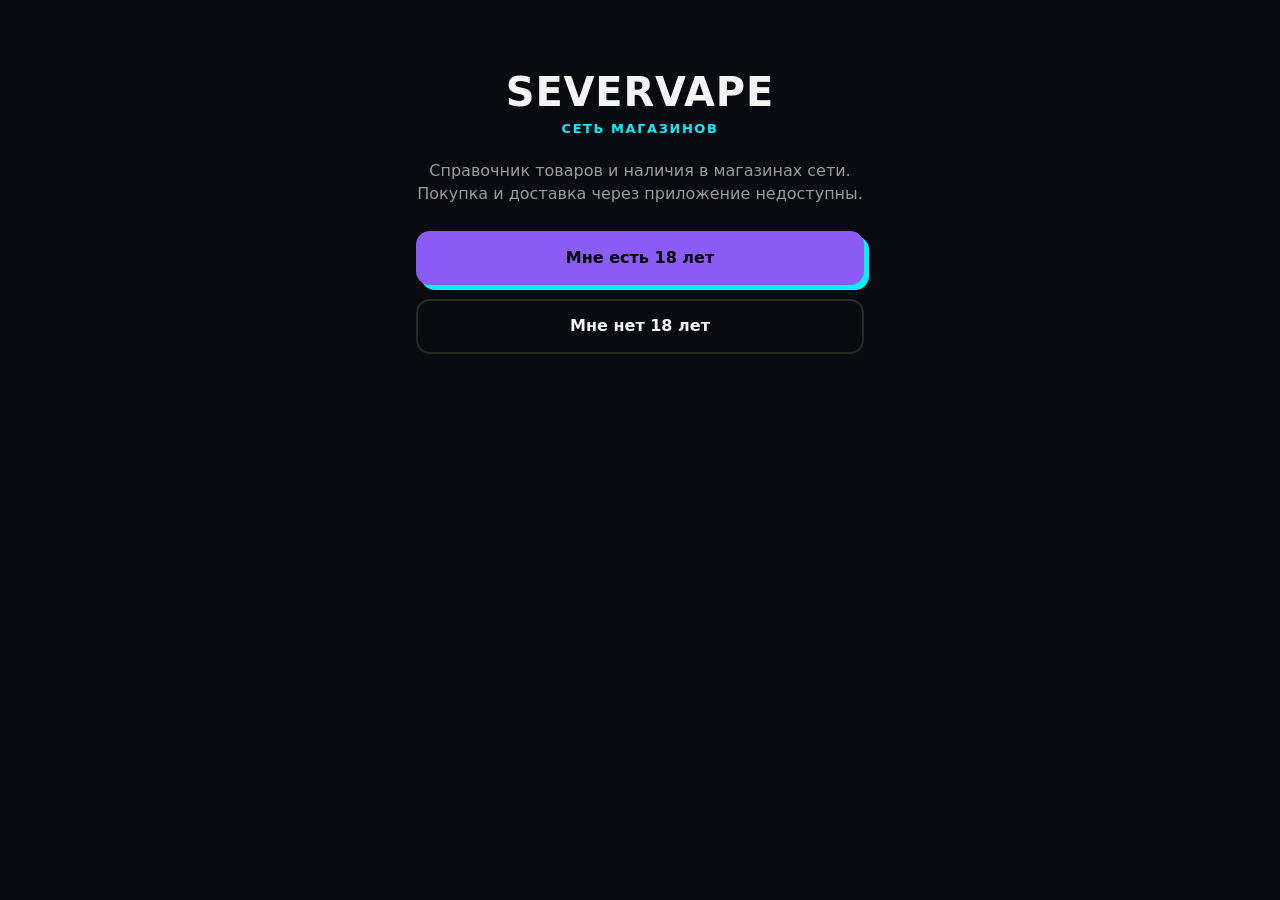
==== index.html @ 50a64108 "Show negative inventory as unavailable in the customer catalog" ====
<!DOCTYPE html>
<html lang="ru">
<head>
<meta charset="utf-8">
<meta name="viewport" content="width=device-width, initial-scale=1, viewport-fit=cover">
<title>SEVERVAPE — каталог</title>
<script src="https://telegram.org/js/telegram-web-app.js"></script>
<style>
:root{--bg:#0a0b10;--card:#141414;--line:#2a2a2a;--tx:#f4f4f4;--mut:#9a9a9a;--ac:#8a5cf5;--ac-tx:#000;--sh:#00f0ff;--ok:#4cc26a;--warn:#e8a23a;--no:#777;box-sizing:border-box;padding-top:env(safe-area-inset-top,0px);padding-bottom:env(safe-area-inset-bottom,0px)}
html{scroll-padding-top:env(safe-area-inset-top,0px)}
*{box-sizing:border-box}
body{margin:0;background:var(--bg);color:var(--tx);font:400 16px/1.4 system-ui,-apple-system,"Segoe UI",Roboto,sans-serif;min-height:100vh}
#app{max-width:480px;margin:0 auto;padding:16px 16px 96px}
h2{font:800 26px/1.15 Impact,"Arial Black",system-ui,sans-serif;margin:20px 0 14px;letter-spacing:.01em}
button{font:inherit;color:inherit;cursor:pointer}
button:focus-visible,input:focus-visible{outline:3px solid var(--sh);outline-offset:2px}
.top{display:flex;align-items:center;gap:10px;min-height:44px}
.back{background:none;border:0;color:var(--tx);font-size:30px;padding:0 8px 0 0;line-height:1}
.badge{margin-left:auto;font-size:13px;color:var(--mut)}
.btn{display:block;width:100%;background:var(--ac);color:var(--ac-tx);border:2px solid var(--ac);border-radius:14px;padding:14px;font-weight:700;box-shadow:5px 5px 0 var(--sh)}
.btn.ghost{background:transparent;color:var(--tx);box-shadow:none;border-color:var(--line);margin-top:14px}
.gate{padding-top:6vh;text-align:center}
.gate h1{font:800 40px/1.1 Impact,"Arial Black",system-ui,sans-serif;margin:0 0 6px;letter-spacing:.02em}
.gate .sub{color:var(--sh);font-weight:700;margin:0 0 22px;letter-spacing:.12em;font-size:13px}
.gate p{color:var(--mut);margin:0 0 26px}
.card{background:var(--card);border:1px solid var(--line);border-radius:14px;padding:14px;margin-bottom:12px;width:100%;text-align:left;display:block}
.store b{display:block;font-size:17px}
.store small{color:var(--mut)}
.cats{display:grid;grid-template-columns:1fr 1fr;gap:12px}
.cat{background:var(--card);border:2px solid var(--line);border-radius:14px;padding:16px 14px;font:700 15px/1.2 system-ui,sans-serif;text-align:left;min-height:96px;display:flex;flex-direction:column;justify-content:space-between}
.cat span{font:400 13px system-ui,sans-serif;color:var(--mut)}
.cat:active{border-color:var(--sh)}
input[type=search]{width:100%;background:var(--card);color:var(--tx);border:2px solid var(--ac);border-radius:14px;padding:13px 14px;font:inherit;box-shadow:5px 5px 0 var(--sh);margin:6px 0 16px}
.prod{display:flex;gap:12px}
.pic{flex:0 0 72px;height:72px;border-radius:10px;display:grid;place-items:center;font:800 11px/1.1 Impact,"Arial Black",sans-serif;color:#000;text-align:center;padding:4px;overflow:hidden}
.prod h3{margin:0 0 3px;font-size:16px;line-height:1.25}
.meta{color:var(--mut);font-size:14px}
.price{font:800 18px Impact,"Arial Black",sans-serif;margin-top:6px}
.tag{font:600 11px system-ui,sans-serif;color:var(--mut);border:1px solid var(--line);border-radius:99px;padding:1px 8px;margin-left:8px;vertical-align:middle}
.av{margin-top:6px;font-size:14px;font-weight:600}
.av.ok{color:var(--ok)}.av.no{color:var(--no)}.av.unknown{color:var(--warn)}
.detail{margin-top:8px;border-top:1px solid var(--line);padding-top:6px}
.fl{display:flex;justify-content:space-between;align-items:flex-start;gap:10px;padding:9px 0;border-bottom:1px dashed var(--line);font-size:15px}
.fl .right{text-align:right;flex:0 0 auto;max-width:47%}
.fl .right .price{font:700 14px system-ui,sans-serif}
.sheet{position:fixed;left:0;right:0;bottom:0;background:var(--card);border-top:1px solid var(--line);padding:10px 16px calc(10px + env(safe-area-inset-bottom,0px));display:flex;justify-content:center;gap:8px}
.sheet button{flex:1;max-width:220px;background:none;border:0;padding:8px;color:var(--mut);font-size:14px}
.sheet button.on{color:var(--tx);font-weight:700}
.err{color:var(--warn)}
.demo{font-size:12px;color:var(--mut);text-align:center;margin-top:24px}
.empty{color:var(--mut);text-align:center;padding:40px 0}
.preview-banner{border:1px solid var(--warn);border-radius:10px;background:#302515;color:#ffcf89;padding:10px 12px;font-size:13px;text-align:center;margin-bottom:12px}
.store-picker{display:flex;align-items:center;justify-content:space-between;gap:12px;border:1px solid var(--line);background:var(--card);border-radius:13px;padding:10px 12px;margin:6px 0 18px}.store-picker span{min-width:0}.store-picker b{display:block;font-size:15px}.store-picker small{display:block;font-size:12px;color:var(--mut)}.store-picker button{flex:0 0 auto;border:1px solid var(--ac);border-radius:9px;background:transparent;color:var(--sh);padding:8px 9px;font-size:12px;font-weight:650}.global-store{border-color:var(--ac)}
</style>
<style>.av.no::before{content:"● ";color:#e34855}.av.unknown::before{content:"● ";color:#9299a6}</style>
</head>
<body>
<div id="app"></div>

<script>
// Тестовая версия интерфейса каталога №89. Не публиковать без полной проверки.
const tg = window.Telegram && window.Telegram.WebApp;
try { if (tg) { tg.ready(); tg.expand(); tg.setHeaderColor('#0a0b10'); tg.setBackgroundColor('#0a0b10'); } } catch(e) {}
const LS = {get(k){try{return localStorage.getItem(k)}catch(e){return null}},set(k,v){try{localStorage.setItem(k,v)}catch(e){}}};
const esc = s => String(s == null ? '' : s).replace(/[&<>"']/g,c=>({'&':'&amp;','<':'&lt;','>':'&gt;','"':'&quot;',"'":'&#39;'}[c]));
const $ = id => document.getElementById(id);
const validStatus = new Set(['available','zero','missing','negative']);
const validPrice = x => Number.isFinite(Number(x)) && x !== null && String(x).trim()!=='' && Number(x)>0;
let D = {stores:[],categories:[],updated:'',addr:{},previewOnly:false};
let S = {step:LS.get('age18')==='1'?'cats':'gate',tab:'catalog',store:null,cat:null,q:'',open:null,status:'loading'};
const BACK={list:'cats'};
function normalize(d){
  if(!d || !Array.isArray(d.stores)||!Array.isArray(d.categories)) throw Error('Некорректный каталог');
  const stores=d.stores.map(s=>typeof s==='string'?{name:s}:{name:String(s.name||''),hours:s.hours});
  const categories=d.categories.filter(c=>!['Табачные изделия','Системы нагревания табака'].includes(c.name)).map(c=>({name:String(c.name||''),items:(c.items||[]).map(it=>({
    name:String(it.name||''),meta:it.meta||'',price:validPrice(it.price)?Number(it.price):null,
    minKnownPrice:validPrice(it.minKnownPrice)?Number(it.minKnownPrice):null,
    maxKnownPrice:validPrice(it.maxKnownPrice)?Number(it.maxKnownPrice):null,
    color:it.color||'#9fd8ff',
    flavors:(it.flavors||[]).map(f=>({
      id:f.id==null?null:String(f.id),name:String(f.name||''),price:validPrice(f.price)?Number(f.price):null,
      storePrices:f.storePrices||{},priceStatus:f.priceStatus||null,stores:Array.isArray(f.stores)?f.stores:[],
      stockStatus:stores.map((_,i)=>{
        const raw=Array.isArray(f.stockStatus)?f.stockStatus[i]:null;
        if(validStatus.has(raw))return raw;
        // В старой схеме отсутствие магазина в stores НЕ доказывает нулевой остаток.
        return (Array.isArray(f.stores)&&f.stores.includes(i))?'available':'missing';
      })
    }))
  }))}));
  return {stores,categories,updated:d.updated||'',addr:d.addr||{},lastPartialReview:d.lastPartialReview,stockReportDate:d.stockReportDate || null};
}
function load(){
  S.status='loading';render();
  const dataPromise=fetch('data.json',{cache:'no-store'}).then(r=>{if(!r.ok)throw Error('HTTP '+r.status);return r.json()});
  dataPromise.then(data=>{D=normalize(data);S.store=null;if(S.step==='stores')S.step='cats';S.status='ok';render();})
    .catch(e=>{console.error('Ошибка загрузки данных:',e);S.status='error';render()});
}
function go(step){S.step=step;S.tab=step==='stores'?'stores':'catalog';S.open=null;if(step==='cats')S.q='';render();window.scrollTo(0,0)}
function pickStore(i){S.store=i;S.tab='catalog';go('cats')}
function pickCat(i){
  S.cat=i; S.q=''; S.deviceBrand=null;
  const devices=D.categories[i].name==='Системы и устройства';
  BACK.list=devices?'deviceBrands':'cats';
  go(devices?'deviceBrands':'list');
}
BACK.deviceBrands='cats';
function deviceBrands(){return [...new Set(D.categories[S.cat].items.map(p=>p.name.split(' — ')[0]))]}
function openDeviceBrand(i){S.deviceBrand=i==null?null:deviceBrands()[i];S.q='';go('list')}
function toggleItem(i){S.open=S.open===i?null:i;renderList()}
function adult(){LS.set('age18','1');go('cats')}
try{if(tg&&tg.BackButton)tg.BackButton.onClick(()=>{if(BACK[S.step])go(BACK[S.step])})}catch(e){}
function syncBack(){try{if(tg&&tg.BackButton){if(BACK[S.step]&&S.status==='ok')tg.BackButton.show();else tg.BackButton.hide()}}catch(e){}}
function bar(back,title){return `<div class="top">${back?`<button class="back" aria-label="Назад" onclick="go('${back}')">←</button>`:''}<h2>${esc(title)}</h2></div>`}
function nav(){return `<nav class="sheet"><button class="${S.tab==='catalog'?'on':''}" onclick="go('cats')">Каталог</button><button class="${S.tab==='stores'?'on':''}" onclick="go('stores')">Магазины</button></nav>`}
function fmtDate(iso){try{return new Date(iso).toLocaleString('ru-RU',{timeZone:'Europe/Moscow',day:'2-digit',month:'2-digit',hour:'2-digit',minute:'2-digit'})+' (МСК)'}catch(e){return iso}}

function stockDetails(f){
  const elsewhere=D.stores.filter((_,i)=>i!==S.store && getStatus(f,i)==='available');
  if(elsewhere.length)return 'В наличии: '+elsewhere.map(s=>s.name).join(', ');
  if(f.stockStatus.some((s,i)=>i!==S.store && s==='missing'))return 'По части магазинов остаток не подтверждён';
  return S.store===null?'Нет в наличии в сети':'В остальных магазинах нет в наличии';
}
function foot(){
  const date=D.stockReportDate ? 'Остатки на вечер '+D.stockReportDate.split('-').reverse().join('.') : 'Данные на '+fmtDate(D.updated);
  return D.updated ? '<p class="demo">'+esc(date)+(D.lastPartialReview?' · Частичная сверка '+esc(fmtDate(D.lastPartialReview)):'')+'</p>' : '';
}
function getStatus(f,si){
  const stocks=f.stockStatus;
  const available=si==null ? stocks.includes('available') : stocks[si]==='available';
  if(available)return 'available';
  const scope=si==null?stocks:[stocks[si]];
  return scope.every(s=>s==='zero'||s==='negative')?'zero':'missing';
}
function statusRank(s){return s==='available'?0:s==='zero'?1:2}
function clearStore(){S.store=null;S.open=null;S.cat=null;S.partsBrand=null;S.partsModel=null;go('cats')}
function storeContext(){
  const general=S.store==null;
  return '<div class="store-picker"><span><b>'+(general?'Все магазины':esc(D.stores[S.store]?.name||'Магазин'))+'</b><small>'+(general?'Общий каталог сети':'Остатки выбранного магазина')+'</small></span><button type="button" onclick="'+(general?'go(\'stores\')':'clearStore()')+'">'+(general?'Выбрать магазин':'Общий каталог')+'</button></div>';
}
function avail(s){return s==='available'?['Есть в наличии','ok']:s==='zero'?['Нет в наличии','no']:['Остаток не подтверждён','meta']}
function money(x){return Number(x).toLocaleString('ru-RU')+' ₽'}
function pricesFor(f){
  const local=f.storePrices[S.store];
  if(S.store!==null && validPrice(local?.price))return [Number(local.price)];
  const values=S.store===null?Object.values(f.storePrices).map(x=>x.price):[];
  return [...values,f.price].filter(validPrice).map(Number);
}
function priceRange(values){
  if(!values.length)return 'Цена уточняется';
  const lo=Math.min(...values),hi=Math.max(...values);
  return lo===hi?money(lo):'от '+money(lo)+' до '+money(hi);
}
function itemPrice(p){return priceRange(p.flavors.flatMap(pricesFor))}
function render(){
  let h='';
  if(S.step==='gate'){
    h=`<div class="gate"><h1>SEVERVAPE</h1><div class="sub">СЕТЬ МАГАЗИНОВ</div><p>Справочник товаров и наличия в магазинах сети. Покупка и доставка через приложение недоступны.</p><button class="btn" onclick="adult()">Мне есть 18 лет</button><button class="btn ghost" onclick="alert('Доступ закрыт')">Мне нет 18 лет</button></div>`;
    $('app').innerHTML=h;syncBack();return;
  }
  if(S.status==='loading'){$('app').innerHTML='<div class="empty">Загрузка каталога…</div>';syncBack();return}
  if(S.status==='error'){$('app').innerHTML='<div class="empty err">Не удалось загрузить данные.</div><button class="btn" onclick="load()">Повторить</button>';syncBack();return}
  if(S.step==='list'&&!D.categories[S.cat])S.step='cats';
  if(S.step==='stores'){
    h=bar('cats','Магазины')+'<button class="card store global-store" onclick="clearStore()"><b>Все магазины</b><small>Показать общий каталог сети</small></button>'+(D.stores.length?D.stores.map((s,i)=>{
      const sub=[s.hours,D.addr[s.name]].filter(Boolean).join(' · ');
      return `<button class="card store" onclick="pickStore(${i})"><b>${esc(s.name)}${S.store===i?' <span class="tag">выбран</span>':''}</b>${sub?`<small>${esc(sub)}</small>`:''}</button>`;
    }).join(''):'<div class="empty">Список магазинов пуст.</div>');
  }else if(S.step==='cats'){
    h=bar(null,'Каталог SeverVape')+storeContext()+(D.categories.length?`<div class="cats">${D.categories.map((c,i)=>`<button class="cat" onclick="pickCat(${i})">${esc(c.name)}<span>${c.items.length} групп</span></button>`).join('')}</div>`:'<div class="empty">Каталог пока пуст.</div>')+(S.store===null?'':'<button class="btn ghost" onclick="go(\'stores\')">Сменить магазин</button>');
  }else if(S.step==='deviceBrands'){
    h=bar('cats','Системы и устройства')+storeContext()+deviceBrands().map((brand,i)=>
      '<button class="card parts-folder" onclick="openDeviceBrand('+i+')"><b>'+esc(brand)+'</b><span aria-hidden="true" class="parts-chevron">›</span></button>'
    ).join('')+'<button class="btn ghost" onclick="openDeviceBrand(null)">Все устройства</button>';
  }else if(S.step==='list'){
    h=bar(BACK.list,S.deviceBrand||D.categories[S.cat].name)+storeContext()+`<input type="search" id="q" placeholder="Поиск" value="${esc(S.q)}" oninput="S.q=this.value;renderList()"><div id="list"></div>`;
  }
  $('app').innerHTML=h+nav()+foot();if(S.step==='list')renderList();syncBack();
}
function renderList(){
  const cat=D.categories[S.cat],q=S.q.trim().toLowerCase(),out=[];
  const groups=cat.items.map((p,i)=>({p,i}));
  if(S.store!==null || cat.name!=='Системы и устройства'){
    groups.sort((a,b)=>{
      const rank=p=>{
        const statuses=p.flavors.map(f=>getStatus(f,S.store));
        return statuses.includes('available')?0:1;
      };
      return rank(a.p)-rank(b.p)||a.p.name.localeCompare(b.p.name,'ru');
    });
  }
  groups.forEach(({p,i})=>{
    if(cat.name==='Системы и устройства' && S.deviceBrand && p.name.split(' — ')[0]!==S.deviceBrand)return;
    const all=p.flavors.map((f,fi)=>({f,fi,status:getStatus(f,S.store)}));
    const nameHit=p.name.toLowerCase().includes(q);
    const filtered=q?all.filter(x=>x.f.name.toLowerCase().includes(q)):all;
    if(q&&!nameHit&&!filtered.length)return;
    const rows=q&&!nameHit?filtered:all;
    const n=all.filter(x=>x.status==='available').length;
    const opened=S.open===i||(q&&!nameHit);
    const label=n?'Есть в наличии · '+n+' из '+all.length:avail(all.some(x=>x.status==='missing')?'missing':'zero')[0];
    const summaryClass=n?'ok':'no';
    let body='<div class="meta" style="margin-top:8px">Нажмите, чтобы увидеть вкусы и другие магазины</div>';
    if(opened){
      body='<div class="detail">'+rows.slice().sort((a,b)=>statusRank(a.status)-statusRank(b.status)||a.f.name.localeCompare(b.f.name,'ru')).map(({f,status})=>{
        const [text,cls]=avail(status);
        const pprice=priceRange(pricesFor(f));
        const note=f.priceStatus==='manual_fallback'?' · резервная цена':'';
        return `<div class="fl"><div><b>${esc(f.name)}</b><div class="meta">${esc(stockDetails(f))}</div></div><div class="right"><div class="price">${esc(pprice)}${note?`<div class="meta">${esc(note.trim())}</div>`:''}</div><div class="av ${cls}" style="margin:0;white-space:nowrap">${text}</div></div></div>`;
      }).join('')+'</div>';
    }
    out.push(`<button class="card" onclick="toggleItem(${i})"><div class="prod"><div class="pic" style="background:${esc(p.color)}">${esc(p.name.split(' ')[0])}</div><div><h3>${esc(p.name)}</h3>${p.meta?`<div class="meta">${esc(p.meta)}</div>`:''}<div class="price">${esc(itemPrice(p))}</div><div class="av ${summaryClass}">${label}</div></div></div>${body}</button>`);
  });
  $('list').innerHTML=out.length?out.join(''):'<div class="empty">Ничего не найдено. Измените запрос.</div>';
}
</script>
<script>
/* SeverVape v79: navigation by manufacturer -> model -> cartridge/coil.
   Inventory records, ids, prices and stock statuses are NOT rewritten. */
(function () {
'use strict';
const SOURCE_NAME = 'Комплектующие для систем';
const PARTS_NAME = 'Картриджи и испарители';
const EXTRAS_NAME = 'Адаптеры и атомайзеры';
const BRAND_ORDER = ['VAPORESSO','PLONQ','GEEKVAPE','VOOPOO','SMOANT','SMOK','ASPIRE / BRUSKO','OXVA','LOST VAPE','RINCOE','FOOSE','NEVOKS','JUSTFOG','VANZA','SUORIN','UWELL','WISMEC','VIVA LA CLOUD','HOTCIG','GEN AIR'];
const BRANDS = [
 ['VAPORESSO',/\bVAPORESSO\b/],['PLONQ',/\bPLONQ\b/],['GEEKVAPE',/\bGEEKVAPE\b/],
 ['VOOPOO',/\bVOOPOO\b/],['SMOANT',/\bSMOANT\b/],['SMOK',/\bSMOK\b/],
 ['ASPIRE / BRUSKO',/\bASPIRE\b|\bBRUSKO\b/],['OXVA',/\bOXVA\b/],
 ['LOST VAPE',/\bLOST\s+VAPE\b/],['RINCOE',/\bRINCOE\b/],['FOOSE',/\bFOOSE\b/],
 ['NEVOKS',/\bNEVOKS\b/],['JUSTFOG',/\bJUSTFOG\b/],['VANZA',/\bVANZA\b/],
 ['SUORIN',/\bSUORIN\b/],['UWELL',/\bUWELL\b/],['WISMEC',/\bWISMEC\b/],
 ['VIVA LA CLOUD',/VIVA\s+LA\s+CLOUD/],['HOTCIG',/\bHOTCIG\b/],['GEN AIR',/\bGEN\s+AIR\b/]
];
const SERIES = {
 'VAPORESSO':[
 ['XROS',/\bXROS\b/],['LUXE X / XR',/\bLUXE\s+X(R)?\b/],['LUXE Q',/\bLUXE\s+Q\b/],
 ['LUXE PM40',/\bLUXE\s+PM40\b/],['ECO NANO',/\bECO\s+NANO\b/],['VIBE',/\bVIBE\b/],
 ['APEX',/\bAPEX\b/],['ARMOUR',/\bARMOUR\b/],['GTX',/\bGTX\b/],
 ['GT',/\bGT\b|\bGT2\b|\bGT4\b/],['XTRA',/\bXTRA\b/],['ZERO',/\bZERO\b/],
 ['OSMALL',/\bOSMALL\b/],['SWAG',/\bSWAG\b/],['TARGET',/\bTARGET\b/],
 ['BARR',/\bBARR\b/],['XTANK',/\bXTANK\b/]
 ],
 'PLONQ':[['META',/\bMETA\b/]],
 'GEEKVAPE':[
 ['AEGIS BOOST',/\bAEGIS\s+BOOST\b/],['AEGIS HERO',/\bHERO\b/],
 ['H45',/\bH45\b/],['AP2',/\bAP2\b/],['WENAX',/\bWENAX\b/],
 ['Q',/\bQ\b/],['B',/\bB\b/],['G',/\bG\b/],['P',/\bP\b/],
 ['N',/\bN\b/],['ONE',/\bONE\b/],['U',/\bU\b/]
 ],
 'VOOPOO':[
 ['ARGUS',/\bARGUS\b/],['VMATE',/\bVMATE\b/],['PNP X',/\bPNP\s+X\b/],
 ['PNP',/\bPNP\b/],['ITO',/\bITO\b/],['VINCI',/\bVINCI\b/],
 ['DRAG NANO',/\bDRAG\s+NANO\b/],['TPP',/\bTPP\b/],['POD-S1',/\bPOD-S1\b/]
 ],
 'SMOANT':[
 ['PASITO',/\bPASITO\b/],['KNIGHT',/\bKNIGHT\b/],['LEVIN',/\bLEVIN\b/],
 ['BATTLESTAR / CHARON BABY',/\bBATTLESTAR\b|\bCHARON\s+BABY\b/],
 ['SANTI / S-COIL',/\bSANTI\b|\bS-COIL\b/],['K SERIES',/\bK-[1-4]\b|\bSMOANT\s+K\b/],
 ['VEER',/\bVEER\b/],['VIKII',/\bVIKII\b/],['BABY LF',/\bBABY\s+LF\b/]
 ],
 'SMOK':[['NOVO',/\bNOVO\b/],['NORD',/\bNORD\b/],['RPM',/\bRPM\b/],
         ['LP1',/\bLP1\b/],['SOLUS',/\bSOLUS\b/]],
 'ASPIRE / BRUSKO':[
 ['MINICAN',/\bMINICAN\b/],['FLEXUS',/\bFLEXUS\b/],['FAVOSTIX',/\bFAVOSTIX\b/],
 ['VILTER',/\bVILTER\b/],['DABBLER',/\bDABBLER\b/],['FURY',/\bFURY\b/]
 ],
 'OXVA':[['XLIM',/\bXLIM\b/],['ORIGIN X',/\bORIGIN\s+X\b/]],
 'LOST VAPE':[['UB',/\bUB\b|ULTRA\s+BOOST/]],
 'RINCOE':[['JELLYBOX',/\bJELLYBOX\b/],['MANTO AIO',/\bMANTO\s+AIO\b/]],
 'FOOSE':[['RIZZ',/\bRIZZ\b/]],
 'NEVOKS':[['FEELIN MINI',/\bFEELIN\b/],['SPL 10',/\bSPL\s+10\b/]],
 'JUSTFOG':[['MINIFIT',/\bMINIFIT\b/],['C601',/\bC601\b/]],
 'VANZA':[['NANO BUN',/\bNANO\s+BUN\b/]],
 'SUORIN':[['EDGE',/\bEDGE\b/]],
 'WISMEC':[['R40 / R80',/\bR40\b|\bR80\b/]],
 'VIVA LA CLOUD':[['V-CAPS',/\bV-CAPS\b/]],
 'HOTCIG':[['KUBI PLUS',/\bKUBI\s+PLUS\b/]],
 'GEN AIR':[['GEN AIR',/\bGEN\s+AIR\b/]]
};
const priority = b => { const i=BRAND_ORDER.indexOf(b); return i===-1?1000:i; };
const modelSort = brand => (a,b) => {
 const ranking=SERIES[brand]||[];
 const index=m=>m==='Другие модели'?1000:ranking.findIndex(x=>x[0]===m);
 const ra=index(a),rb=index(b);
 return (ra<0?999:ra)-(rb<0?999:rb)||a.localeCompare(b,'ru');
};
const oldNormalize=normalize;
normalize=function(input){
 const d=oldNormalize(input);
 const idx=d.categories.findIndex(c=>c.name===SOURCE_NAME);
 if(idx>=0){
  const cat=d.categories[idx];
  const extras=cat.items.filter(p=>/^(Адаптеры и аккумуляторы|Атомайзеры)$/i.test(p.name));
  cat.items=cat.items.filter(p=>!extras.includes(p));
  cat.name=PARTS_NAME;
  if(extras.length)d.categories.splice(idx+1,0,{name:EXTRAS_NAME,items:extras});
 }
 // In the devices section, keep original AEGIS grouping; preserve brand priority in general mode.
 const devices=d.categories.find(c=>c.name==='Системы и устройства');
 if(devices)devices.items.sort((a,b)=>{
   const A=(a.name.split('—')[0]||'').trim(),B=(b.name.split('—')[0]||'').trim();
   const pa=priority(A==='ASPIRE / BRUSKO'?'ASPIRE / BRUSKO':A),pb=priority(B==='ASPIRE / BRUSKO'?'ASPIRE / BRUSKO':B);
   return pa-pb || a.name.localeCompare(b.name,'ru');
 });
 return d;
};
const oldPickCat=pickCat;
pickCat=function(i){
 if(D.categories[i]?.name===PARTS_NAME){S.cat=i; S.partsBrand=null;S.partsModel=null;go('partsBrands');}
 else oldPickCat(i);
};
BACK.partsBrands='cats';BACK.partsModels='partsBrands';BACK.partsItems='partsModels';
function partRows(){
 const cat=D.categories.find(c=>c.name===PARTS_NAME);
 if(!cat)return [];
 const records=[];
 cat.items.forEach(group=>group.flavors.forEach(f=>{
  const t=(f.name+' '+group.name).toUpperCase();
  const b=BRANDS.find(([_,pat])=>pat.test(t));
  const brand=b?b[0]:'ДРУГИЕ ПРОИЗВОДИТЕЛИ';
  const match=(SERIES[brand]||[]).find(([_,pat])=>pat.test(t));
  const model=match?match[0]:'Другие модели';
  records.push({group,f,brand,model});
 }));
 return records;
}
const oldRender=render;
render=function(){
 if(!['partsBrands','partsModels','partsItems'].includes(S.step)){oldRender();return;}
 if(S.status!=='ok'){oldRender();return;}
 const all=partRows(),countHere=rows=>rows.filter(x=>getStatus(x.f,S.store)==='available').length;
 const element=(txt,meta,click)=>`<button class="card parts-folder" onclick="${click}"><b>${esc(txt)}</b><span class="meta">${esc(meta)}</span><span aria-hidden="true" class="parts-chevron">›</span></button>`;
 let html='';
 if(S.step==='partsBrands'){
   html=bar('cats',PARTS_NAME)+storeContext()+'<p class="meta parts-intro">Выберите производителя, затем серию устройства.</p>';
   const brands=[...new Set(all.map(x=>x.brand))].sort((a,b)=>S.store===null?priority(a)-priority(b)||a.localeCompare(b,'ru'):(Number(countHere(all.filter(x=>x.brand===b))>0)-Number(countHere(all.filter(x=>x.brand===a))>0))||a.localeCompare(b,'ru'));
   html+=brands.map((b,i)=>{
    const rows=all.filter(x=>x.brand===b),models=new Set(rows.map(x=>x.model)).size;
    return element(b,`${models} серий · ${countHere(rows)} позиций в наличии ${S.store===null?'в сети':'здесь'}`,`openPartsBrand(${i})`);
   }).join('');
 }else if(S.step==='partsModels'){
   html=bar('partsBrands',S.partsBrand)+storeContext()+'<p class="meta parts-intro">Выберите серию. Совместимость с конкретной версией устройства уточняйте у консультанта.</p>';
   const rows=all.filter(x=>x.brand===S.partsBrand);
   const models=[...new Set(rows.map(x=>x.model))].sort(S.store===null?modelSort(S.partsBrand):(a,b)=>(Number(countHere(rows.filter(x=>x.model===b))>0)-Number(countHere(rows.filter(x=>x.model===a))>0))||a.localeCompare(b,'ru'));
   html+=models.map((m,i)=>{
    const group=rows.filter(x=>x.model===m);
    return element(m,`${group.length} позиций · ${countHere(group)} в наличии ${S.store===null?'в сети':'здесь'}`,`openPartsModel(${i})`);
   }).join('');
 }else{
   const rows=all.filter(x=>x.brand===S.partsBrand&&x.model===S.partsModel);
   html=bar('partsModels',S.partsModel)+storeContext()+`<p class="meta parts-intro">${esc(S.partsBrand)} · ${rows.length} позиций. Количество означает разновидности, не штуки на складе.</p>`;
   html+=rows.sort((a,b)=>{
    const ca=statusRank(getStatus(a.f,S.store)),cb=statusRank(getStatus(b.f,S.store));
    return ca-cb||a.f.name.localeCompare(b.f.name,'ru');
   }).map(({f,group})=>{
     const status=getStatus(f,S.store),[label,cls]=avail(status);
     const price=priceRange(pricesFor(f));
     const stockText=stockDetails(f);
     return `<div class="card"><div class="parts-product"><div><b>${esc(f.name)}</b><div class="meta">${esc(group.name)}</div><div class="av ${cls}">${esc(label)}</div><div class="meta">${esc(stockText)}</div></div><div class="price">${esc(price)}</div></div></div>`;
   }).join('')||'<div class="empty">В этой серии пока нет позиций.</div>';
 }
 $('app').innerHTML=html+nav()+foot();syncBack();
};
window.openPartsBrand=function(i){
 const all=partRows(); const brands=[...new Set(all.map(x=>x.brand))].sort((a,b)=>S.store===null?priority(a)-priority(b)||a.localeCompare(b,'ru'):(Number(all.some(x=>x.brand===b&&getStatus(x.f,S.store)==='available'))-Number(all.some(x=>x.brand===a&&getStatus(x.f,S.store)==='available')))||a.localeCompare(b,'ru'));
 S.partsBrand=brands[i];S.partsModel=null;go('partsModels');
};
window.openPartsModel=function(i){
 const rows=partRows().filter(x=>x.brand===S.partsBrand);
 const models=[...new Set(rows.map(x=>x.model))].sort(S.store===null?modelSort(S.partsBrand):(a,b)=>(Number(rows.some(x=>x.model===b&&getStatus(x.f,S.store)==='available'))-Number(rows.some(x=>x.model===a&&getStatus(x.f,S.store)==='available')))||a.localeCompare(b,'ru'));
 S.partsModel=models[i];go('partsItems');
};
window.openPartsForDevice=function(brand){
 const row=partRows().find(x=>x.brand===brand);if(!row)return;
 S.cat=D.categories.findIndex(c=>c.name===PARTS_NAME);
 S.partsBrand=brand;S.partsModel=null;go('partsModels');
};
const oldRenderList=renderList;
renderList=function(){
 oldRenderList();
 if(S.step!=='list'||D.categories[S.cat]?.name!=='Системы и устройства')return;
 const cards=Array.from($('list').querySelectorAll('.card'));
 const products=D.categories[S.cat].items;
 // The base list skips products during text search, so identify cards by rendered product name.
 for(const card of cards){
   const h=card.querySelector('h3'); if(!h)continue;
   const p=products.find(x=>x.name===h.textContent);if(!p)continue;
   const pi=products.indexOf(p);
   if(S.open!==pi && !(S.q && !p.name.toLowerCase().includes(S.q.toLowerCase())))continue;
   const brand=p.name.split('—')[0].trim();
   if(!partRows().some(x=>x.brand===brand))continue;
   const btn=document.createElement('button');btn.className='parts-go';btn.type='button';
   btn.textContent='Картриджи и испарители '+brand+' →';
   btn.onclick=()=>openPartsForDevice(brand);
   card.insertAdjacentElement('afterend',btn);
 }
};
const css=document.createElement('style');
css.textContent=`.parts-folder{position:relative;padding-right:34px}.parts-folder b{display:block;font-size:17px;margin-bottom:4px}.parts-folder .meta{display:block;font-size:13px}.parts-chevron{position:absolute;right:14px;top:15px;font-size:23px;color:var(--sh)}.parts-intro{margin:0 0 17px}.parts-product{display:flex;justify-content:space-between;align-items:flex-start;gap:10px}.parts-product>div:first-child{min-width:0;flex:1}.parts-product>.price{flex:0 0 auto;font-size:16px;white-space:nowrap}.parts-go{width:100%;margin:-6px 0 18px;padding:9px 12px;background:transparent;border:1px solid var(--ac);border-radius:10px;color:var(--sh);font-size:13px;text-align:center}`;
document.head.appendChild(css);
})();

render();load();
</script>
</body>
</html>
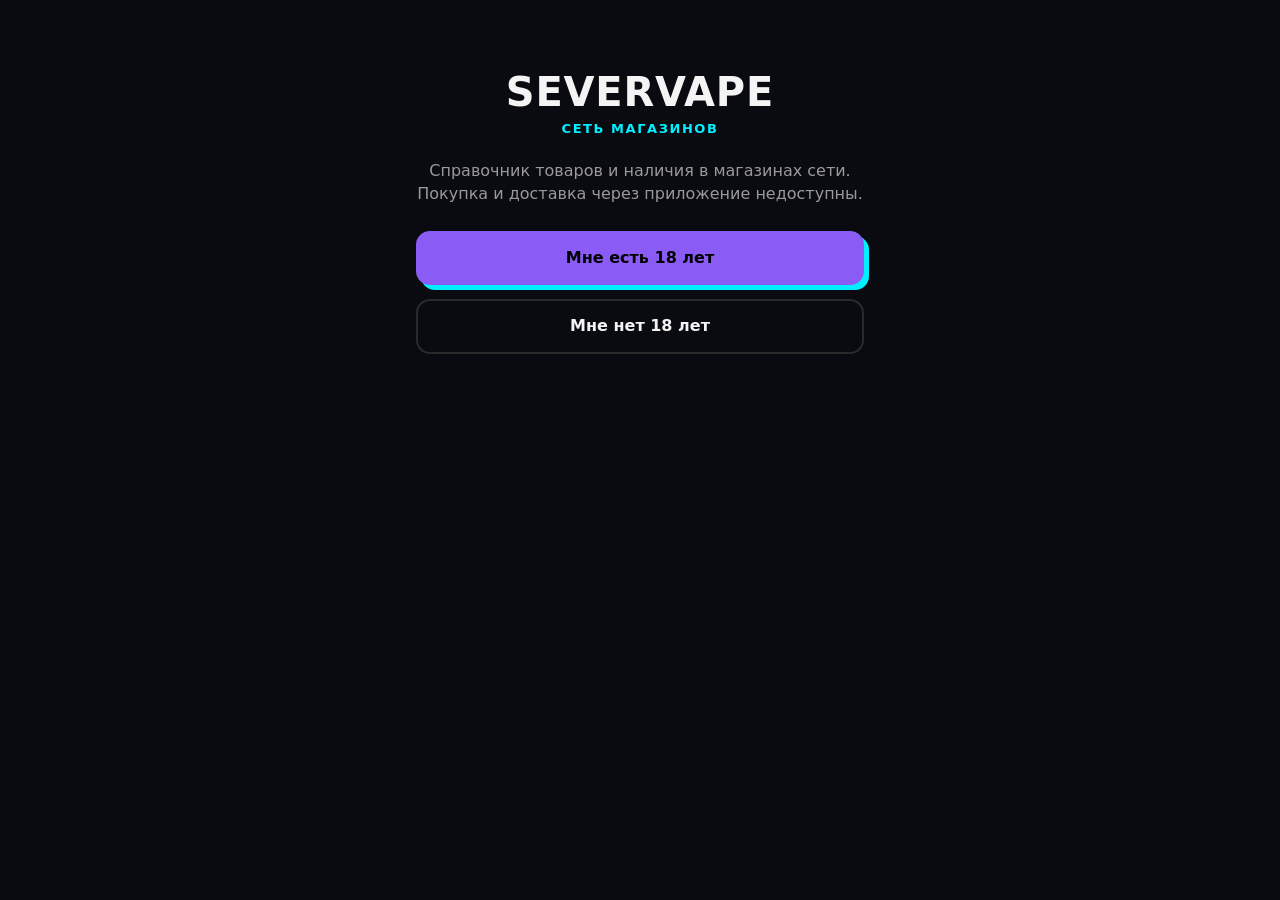
==== commit c29a551b: "Require fresh age confirmation when reopening the catalog" ====
--- a/index.html
+++ b/index.html
@@ -61,13 +61,12 @@
 // Тестовая версия интерфейса каталога №89. Не публиковать без полной проверки.
 const tg = window.Telegram && window.Telegram.WebApp;
 try { if (tg) { tg.ready(); tg.expand(); tg.setHeaderColor('#0a0b10'); tg.setBackgroundColor('#0a0b10'); } } catch(e) {}
-const LS = {get(k){try{return localStorage.getItem(k)}catch(e){return null}},set(k,v){try{localStorage.setItem(k,v)}catch(e){}}};
 const esc = s => String(s == null ? '' : s).replace(/[&<>"']/g,c=>({'&':'&amp;','<':'&lt;','>':'&gt;','"':'&quot;',"'":'&#39;'}[c]));
 const $ = id => document.getElementById(id);
 const validStatus = new Set(['available','zero','missing','negative']);
 const validPrice = x => Number.isFinite(Number(x)) && x !== null && String(x).trim()!=='' && Number(x)>0;
 let D = {stores:[],categories:[],updated:'',addr:{},previewOnly:false};
-let S = {step:LS.get('age18')==='1'?'cats':'gate',tab:'catalog',store:null,cat:null,q:'',open:null,status:'loading'};
+let S = {step:'gate',tab:'catalog',store:null,cat:null,q:'',open:null,status:'loading'};
 const BACK={list:'cats'};
 function normalize(d){
   if(!d || !Array.isArray(d.stores)||!Array.isArray(d.categories)) throw Error('Некорректный каталог');
@@ -108,7 +107,13 @@
 function deviceBrands(){return [...new Set(D.categories[S.cat].items.map(p=>p.name.split(' — ')[0]))]}
 function openDeviceBrand(i){S.deviceBrand=i==null?null:deviceBrands()[i];S.q='';go('list')}
 function toggleItem(i){S.open=S.open===i?null:i;renderList()}
-function adult(){LS.set('age18','1');go('cats')}
+function adult(){go('cats')}
+function requireAgeConfirmation(){
+  if(S.step!=='gate')go('gate');
+}
+window.addEventListener('pagehide',requireAgeConfirmation);
+window.addEventListener('pageshow',event=>{if(event.persisted)requireAgeConfirmation()});
+if(tg && tg.onEvent)tg.onEvent('deactivated',requireAgeConfirmation);
 try{if(tg&&tg.BackButton)tg.BackButton.onClick(()=>{if(BACK[S.step])go(BACK[S.step])})}catch(e){}
 function syncBack(){try{if(tg&&tg.BackButton){if(BACK[S.step]&&S.status==='ok')tg.BackButton.show();else tg.BackButton.hide()}}catch(e){}}
 function bar(back,title){return `<div class="top">${back?`<button class="back" aria-label="Назад" onclick="go('${back}')">←</button>`:''}<h2>${esc(title)}</h2></div>`}
@@ -118,7 +123,7 @@
 function stockDetails(f){
   const elsewhere=D.stores.filter((_,i)=>i!==S.store && getStatus(f,i)==='available');
   if(elsewhere.length)return 'В наличии: '+elsewhere.map(s=>s.name).join(', ');
-  if(f.stockStatus.some((s,i)=>i!==S.store && s==='missing'))return 'По части магазинов остаток не подтверждён';
+  if(f.stockStatus.some((s,i)=>i!==S.store && (s==='missing'||s==='negative')))return 'По части магазинов остаток не подтверждён';
   return S.store===null?'Нет в наличии в сети':'В остальных магазинах нет в наличии';
 }
 function foot(){
@@ -130,7 +135,7 @@
   const available=si==null ? stocks.includes('available') : stocks[si]==='available';
   if(available)return 'available';
   const scope=si==null?stocks:[stocks[si]];
-  return scope.every(s=>s==='zero'||s==='negative')?'zero':'missing';
+  return scope.every(s=>s==='zero')?'zero':'missing';
 }
 function statusRank(s){return s==='available'?0:s==='zero'?1:2}
 function clearStore(){S.store=null;S.open=null;S.cat=null;S.partsBrand=null;S.partsModel=null;go('cats')}
